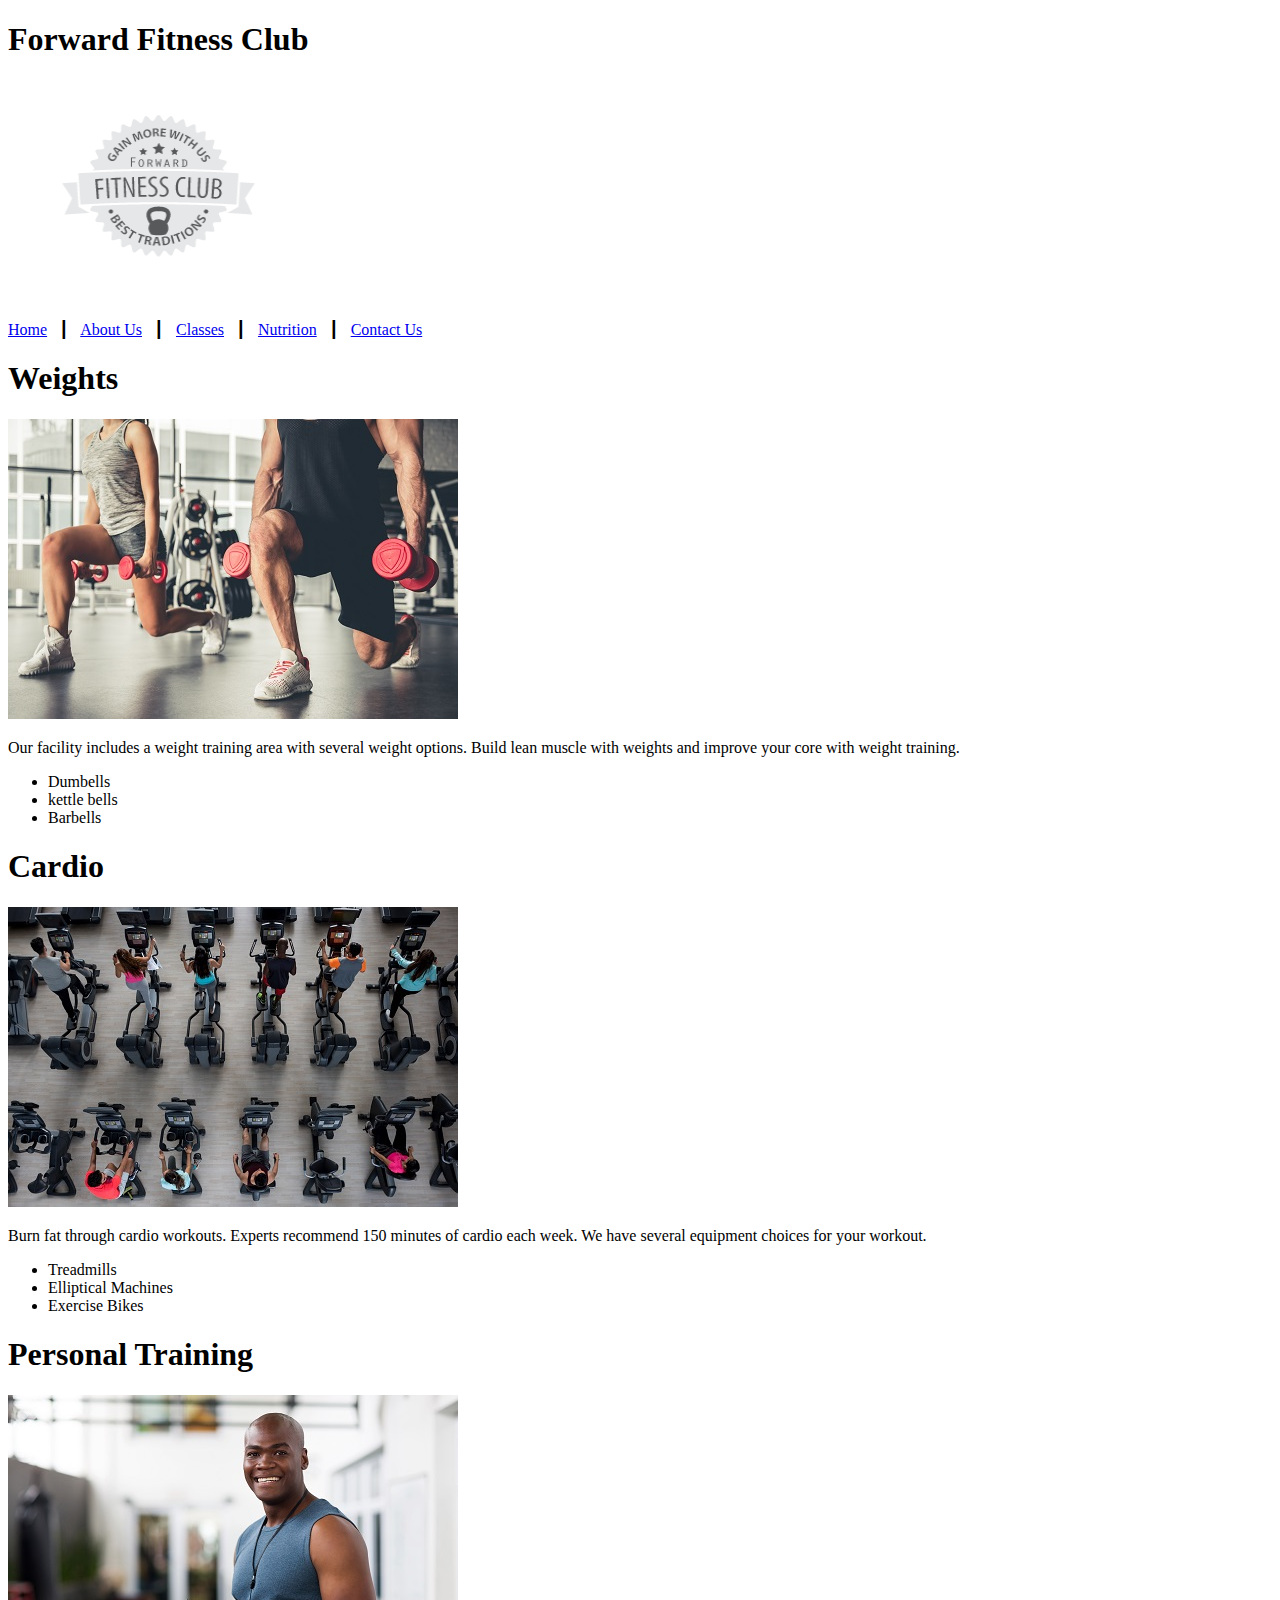
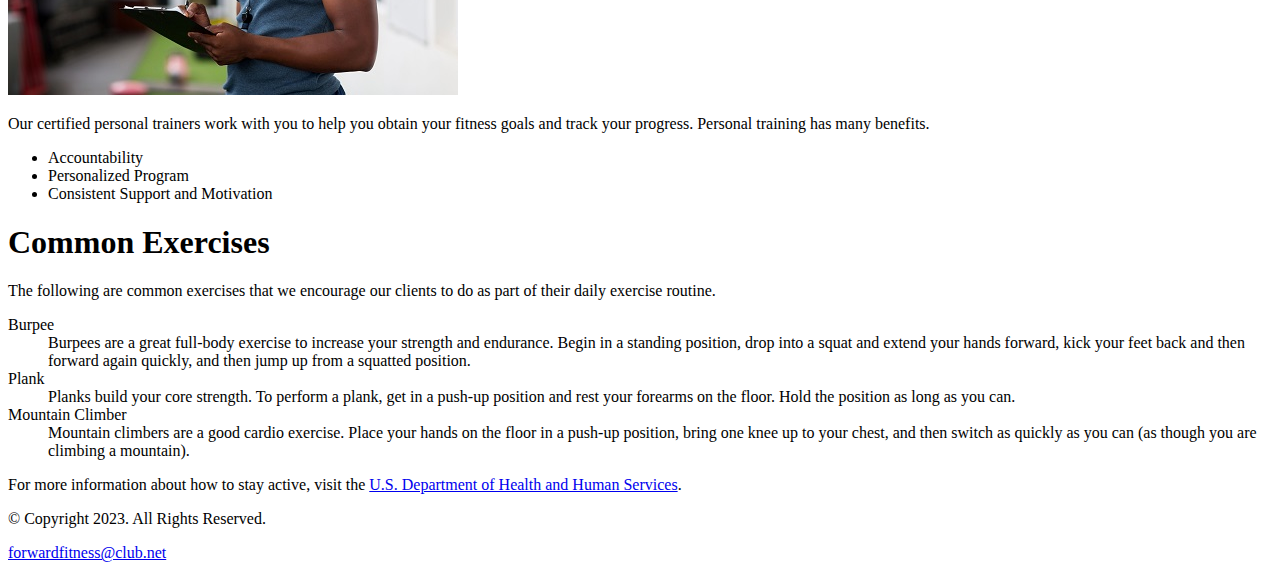
==== about.html @ c3946c26 "Add files via upload" ====
<!DOCTYPE html>

<!--created by matthew mchenry-->
<html lang="en">
<head>
    <meta charset="UTF-8">
    <meta http-equiv="X-UA-Compatible" content="IE=edge">
    <title>Forward Fitness Project</title>
</head>
<body>

<div id="container">

    <!-- Use the header area for the website name or logo -->
    <header>

        <h1>Forward Fitness Club</h1>

        <a href="index.html"><img src="images/forward-fitness-logo.png" alt="Forward Fitness Club logo" height="220" width="297"></a>
    
    </header>

    <!-- Use the nav area to add hyperlinks to other pages within the website -->
    <nav>
        <p><a href="index.html">Home</a> &nbsp; &#9475; &nbsp; 
            <a href="about.html">About Us</a> &nbsp; &#9475; &nbsp; 
            <a href="classes.html">Classes</a> &nbsp; &#9475; &nbsp;
             <a href="nutrition.html">Nutrition</a> &nbsp; &#9475; &nbsp; 
             <a href="ContactUs.html">Contact Us</a></p>

    </nav>

    <!-- Use the main area to add the main content of the webpage -->
    <main>
        
       
        <div id="weights">

        <h1>Weights</h1>
        
        <img src="images/people-with-weights.jpg" alt="Two people working out with a weight in each hand" height="300" width="450">

        <p>Our facility includes a weight training area with several weight options. Build lean muscle with weights and improve your core with weight training.</p>

            <ul>

                <li>Dumbells</li>
                <li>kettle bells</li>
                <li>Barbells</li>
            
            </ul>


        </div>

        <div id="cardio">
            	
            <h1>Cardio</h1>
            	<img class="equip" src="images/people-workingout-machines.jpg" alt="Cardio Equipment" height="300" width="450">
            	<p> Burn fat through cardio workouts. Experts recommend 150 minutes of cardio each week. We have several equipment choices for your workout.</p>
            	    <ul>
        	        <li>Treadmills</li>
            	    <li>Elliptical Machines</li>
            	    <li>Exercise Bikes</li>
            	    </ul>
            	
            	</div>
            	
            	<div id="training">
            	
            	<h1>Personal Training</h1>
            	    <img class="equip" src="images/personal-trainer.jpg" alt="Personal Training" height="300" width="450">
            	<p> Our certified personal trainers work with you to help you obtain your fitness goals and track your progress. Personal training has many benefits.</p>
            	    <ul>
            	    <li>Accountability</li>
            	    <li>Personalized Program</li>
            	    <li>Consistent Support and Motivation</li>
            	    </ul>
            	
            	</div>


                	<div id="exercises">
                    	
                    	<h1>Common Exercises</h1>
                    	<p>The following are common exercises that we encourage our clients to do as part of their daily exercise routine.</p>
                    	<dl>
                    	<dt>Burpee</dt>
                    	<dd>Burpees are a great full-body exercise to increase your strength and endurance. Begin in a standing position, drop into a squat and extend your hands forward, kick your feet back and then forward again quickly, and then jump up from a squatted position. </dd>
                    	
                        <dt>Plank</dt>
                    	<dd>Planks build your core strength. To perform a plank, get in a push-up position and rest your forearms on the floor. Hold the position as long as you can. </dd>
                    	
                    	<dt>Mountain Climber</dt>
                    	<dd>Mountain climbers are a good cardio exercise. Place your hands on the floor in a push-up position, bring one knee up to your chest, and then switch as quickly as you can (as though you are climbing a mountain).</dd>
                    	</dl>
                    	
                    	<p>For more information about how to stay active, visit the <a href="https://www.hhs.gov/fitness/be-active" target="_blank">U.S. Department of Health and Human Services</a>.</p>
                    	
                    	</div>
    </main>

    <!-- Use the footer area to add webpage footer content -->
    <footer>
        <p> &copy; Copyright 2023. All Rights Reserved.</p>
        <p><a href="mailto:ForwardFitness@club.net">forwardfitness@club.net</a></p>  
    </footer>

</div>

</body>
</html>
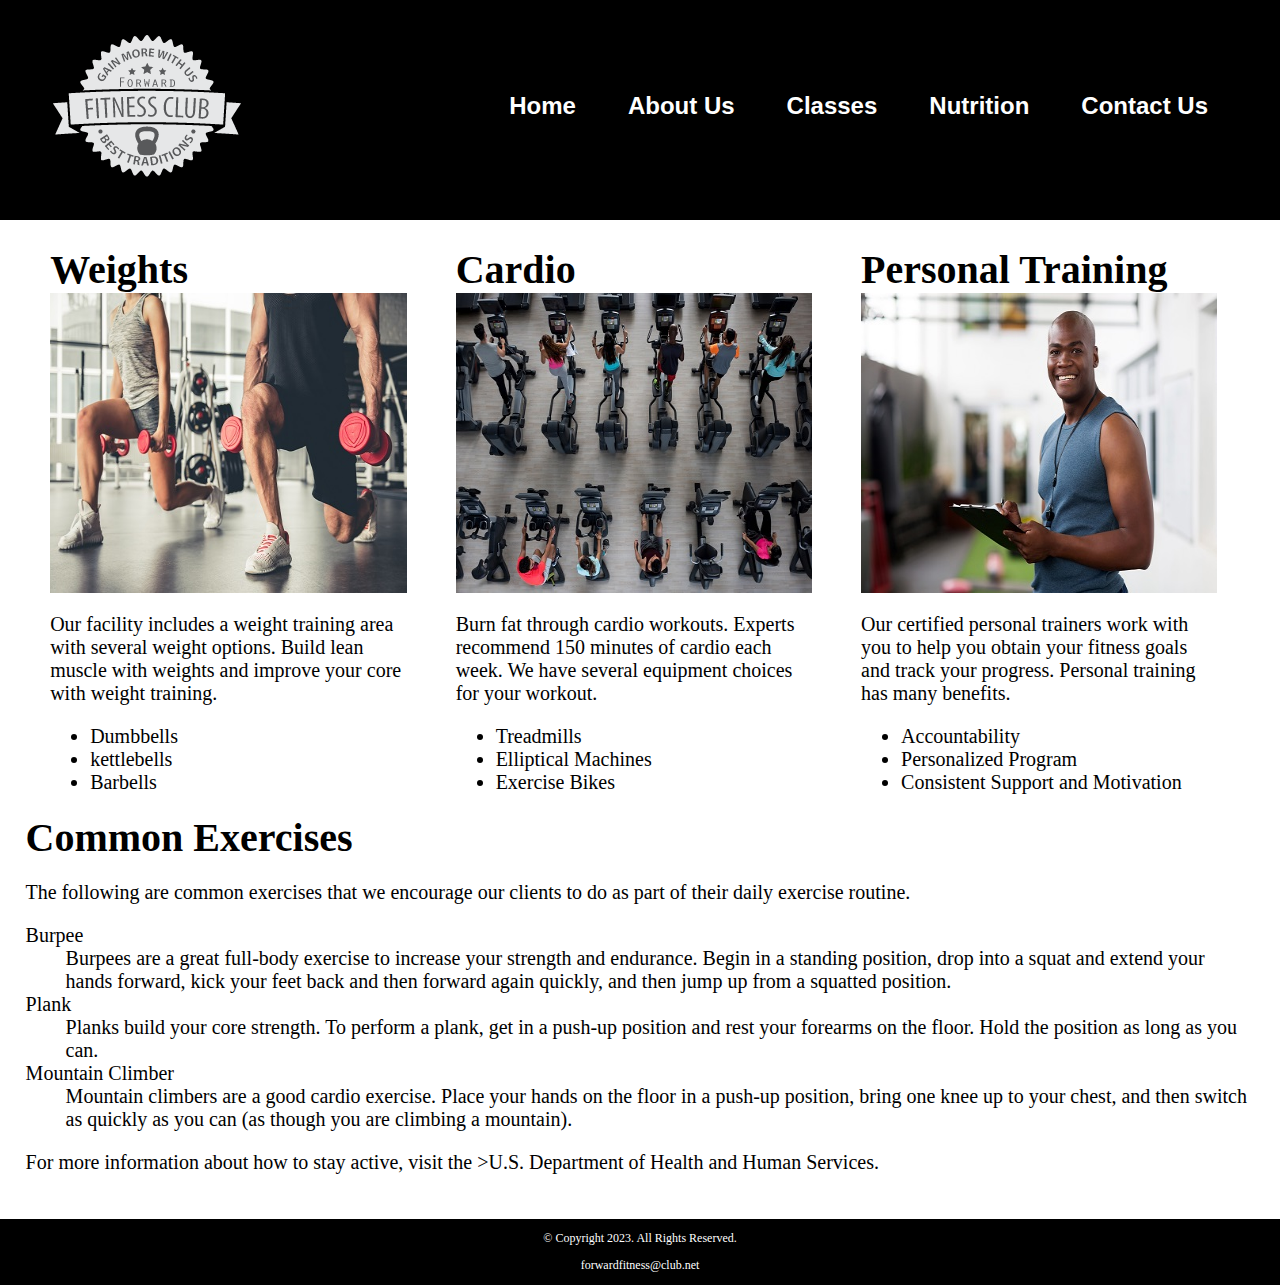
==== commit 4936759e: "Add files via upload" ====
--- a/about.html
+++ b/about.html
@@ -2,111 +2,152 @@
 
 <!--created by matthew mchenry-->
 <html lang="en">
-<head>
-    <meta charset="UTF-8">
-    <meta http-equiv="X-UA-Compatible" content="IE=edge">
+  <head>
+    <meta charset="UTF-8" />
+    <meta http-equiv="X-UA-Compatible" content="IE=edge" />
     <title>Forward Fitness Project</title>
-</head>
-<body>
+    <link rel="stylesheet" href="css/styles.css" />
+  </head>
+  <body>
+    <div id="container">
+      <!-- Use the header area for the website name or logo -->
+      <header>
+        <a href="index.html"
+          ><img
+            src="images/forward-fitness-logo.png"
+            alt="Forward Fitness Club logo"
+        /></a>
+      </header>
 
-<div id="container">
+      <!-- Use the nav area to add hyperlinks to other pages within the website -->
+      <nav>
+        <ul>
+          <li><a href="index.html">Home</a></li>
 
-    <!-- Use the header area for the website name or logo -->
-    <header>
+          <li><a href="about.html">About Us</a></li>
 
-        <h1>Forward Fitness Club</h1>
+          <li><a href="classes.html">Classes</a></li>
 
-        <a href="index.html"><img src="images/forward-fitness-logo.png" alt="Forward Fitness Club logo" height="220" width="297"></a>
-    
-    </header>
+          <li><a href="nutrition.html">Nutrition</a></li>
 
-    <!-- Use the nav area to add hyperlinks to other pages within the website -->
-    <nav>
-        <p><a href="index.html">Home</a> &nbsp; &#9475; &nbsp; 
-            <a href="about.html">About Us</a> &nbsp; &#9475; &nbsp; 
-            <a href="classes.html">Classes</a> &nbsp; &#9475; &nbsp;
-             <a href="nutrition.html">Nutrition</a> &nbsp; &#9475; &nbsp; 
-             <a href="ContactUs.html">Contact Us</a></p>
+          <li><a href="contact.html">Contact Us</a></li>
+        </ul>
+      </nav>
 
-    </nav>
+      <!-- Use the main area to add the main content of the webpage -->
+      <main>
+        <div id="weights">
+          <h1>Weights</h1>
 
-    <!-- Use the main area to add the main content of the webpage -->
-    <main>
-        
-       
-        <div id="weights">
+          <img
+            src="images/people-with-weights.jpg"
+            alt="Two people working out with a weight in each hand"
+            height="300"
+            width="450"
+          />
 
-        <h1>Weights</h1>
-        
-        <img src="images/people-with-weights.jpg" alt="Two people working out with a weight in each hand" height="300" width="450">
+          <p>
+            Our facility includes a weight training area with several weight
+            options. Build lean muscle with weights and improve your core with
+            weight training.
+          </p>
 
-        <p>Our facility includes a weight training area with several weight options. Build lean muscle with weights and improve your core with weight training.</p>
-
-            <ul>
-
-                <li>Dumbells</li>
-                <li>kettle bells</li>
-                <li>Barbells</li>
-            
-            </ul>
-
-
+          <ul>
+            <li>Dumbbells</li>
+            <li>kettlebells</li>
+            <li>Barbells</li>
+          </ul>
         </div>
 
         <div id="cardio">
-            	
-            <h1>Cardio</h1>
-            	<img class="equip" src="images/people-workingout-machines.jpg" alt="Cardio Equipment" height="300" width="450">
-            	<p> Burn fat through cardio workouts. Experts recommend 150 minutes of cardio each week. We have several equipment choices for your workout.</p>
-            	    <ul>
-        	        <li>Treadmills</li>
-            	    <li>Elliptical Machines</li>
-            	    <li>Exercise Bikes</li>
-            	    </ul>
-            	
-            	</div>
-            	
-            	<div id="training">
-            	
-            	<h1>Personal Training</h1>
-            	    <img class="equip" src="images/personal-trainer.jpg" alt="Personal Training" height="300" width="450">
-            	<p> Our certified personal trainers work with you to help you obtain your fitness goals and track your progress. Personal training has many benefits.</p>
-            	    <ul>
-            	    <li>Accountability</li>
-            	    <li>Personalized Program</li>
-            	    <li>Consistent Support and Motivation</li>
-            	    </ul>
-            	
-            	</div>
+          <h1>Cardio</h1>
+          <img
+            class="equip"
+            src="images/people-workingout-machines.jpg"
+            alt="Cardio Equipment"
+            height="300"
+            width="450"
+          />
+          <p>
+            Burn fat through cardio workouts. Experts recommend 150 minutes of
+            cardio each week. We have several equipment choices for your
+            workout.
+          </p>
+          <ul>
+            <li>Treadmills</li>
+            <li>Elliptical Machines</li>
+            <li>Exercise Bikes</li>
+          </ul>
+        </div>
 
+        <div id="training">
+          <h1>Personal Training</h1>
+          <img
+            class="equip"
+            src="images/personal-trainer.jpg"
+            alt="Personal Training"
+            height="300"
+            width="450"
+          />
+          <p>
+            Our certified personal trainers work with you to help you obtain
+            your fitness goals and track your progress. Personal training has
+            many benefits.
+          </p>
+          <ul>
+            <li>Accountability</li>
+            <li>Personalized Program</li>
+            <li>Consistent Support and Motivation</li>
+          </ul>
+        </div>
 
-                	<div id="exercises">
-                    	
-                    	<h1>Common Exercises</h1>
-                    	<p>The following are common exercises that we encourage our clients to do as part of their daily exercise routine.</p>
-                    	<dl>
-                    	<dt>Burpee</dt>
-                    	<dd>Burpees are a great full-body exercise to increase your strength and endurance. Begin in a standing position, drop into a squat and extend your hands forward, kick your feet back and then forward again quickly, and then jump up from a squatted position. </dd>
-                    	
-                        <dt>Plank</dt>
-                    	<dd>Planks build your core strength. To perform a plank, get in a push-up position and rest your forearms on the floor. Hold the position as long as you can. </dd>
-                    	
-                    	<dt>Mountain Climber</dt>
-                    	<dd>Mountain climbers are a good cardio exercise. Place your hands on the floor in a push-up position, bring one knee up to your chest, and then switch as quickly as you can (as though you are climbing a mountain).</dd>
-                    	</dl>
-                    	
-                    	<p>For more information about how to stay active, visit the <a href="https://www.hhs.gov/fitness/be-active" target="_blank">U.S. Department of Health and Human Services</a>.</p>
-                    	
-                    	</div>
-    </main>
+        <div id="exercises">
+          <h1>Common Exercises</h1>
+          <p>
+            The following are common exercises that we encourage our clients to
+            do as part of their daily exercise routine.
+          </p>
+          <dl>
+            <dt>Burpee</dt>
+            <dd>
+              Burpees are a great full-body exercise to increase your strength
+              and endurance. Begin in a standing position, drop into a squat and
+              extend your hands forward, kick your feet back and then forward
+              again quickly, and then jump up from a squatted position.
+            </dd>
 
-    <!-- Use the footer area to add webpage footer content -->
-    <footer>
-        <p> &copy; Copyright 2023. All Rights Reserved.</p>
-        <p><a href="mailto:ForwardFitness@club.net">forwardfitness@club.net</a></p>  
-    </footer>
+            <dt>Plank</dt>
+            <dd>
+              Planks build your core strength. To perform a plank, get in a
+              push-up position and rest your forearms on the floor. Hold the
+              position as long as you can.
+            </dd>
 
-</div>
+            <dt>Mountain Climber</dt>
+            <dd>
+              Mountain climbers are a good cardio exercise. Place your hands on
+              the floor in a push-up position, bring one knee up to your chest,
+              and then switch as quickly as you can (as though you are climbing
+              a mountain).
+            </dd>
+          </dl>
 
-</body>
-</html>+          <p>
+            For more information about how to stay active, visit the
+            <a href="https://www.hhs.gov/fitness/be-active" target="_blank" class="external-link"></a>
+              >U.S. Department of Health and Human Services</a
+            >.
+          </p>
+        </div>
+      </main>
+
+      <!-- Use the footer area to add webpage footer content -->
+      <footer>
+        <p>&copy; Copyright 2023. All Rights Reserved.</p>
+        <p>
+          <a href="mailto:ForwardFitness@club.net">forwardfitness@club.net</a>
+        </p>
+      </footer>
+    </div>
+  </body>
+</html>
--- a/css/styles.css
+++ b/css/styles.css
@@ -0,0 +1,134 @@
+/*
+Author: matthew mchenry
+Date: 6/12/2023
+File Name: styles.css
+*/
+
+/* css reset */
+
+body,
+header,
+nav,
+main,
+footer,
+h1,
+div,
+img {
+  margin: 0;
+  padding: 0;
+  border: 0;
+}
+/* style rule for body and images*/
+
+body {
+  background-color: #000;
+}
+
+img {
+  max-width: 100%;
+  display: block;
+}
+/* style rule for header*/
+
+header {
+  width: 25%;
+  float: left;
+}
+/* Style rules for navigatio area*/
+
+nav {
+  width: 70%;
+  float: right;
+  margin: 5em 3em 0 0;
+}
+
+nav ul {
+  list-style-type: none;
+  margin: 0;
+  text-align: right;
+}
+
+nav li {
+  display: inline-block;
+  font-size: 1.5em;
+  font-family: verdana, Arial, Helvetica, sans-serif;
+  font-weight: bold;
+}
+
+nav li a {
+  display: block;
+  color: #fff;
+  text-align: center;
+  padding: 0.5em 1em;
+  text-decoration: none;
+}
+/* Style rules for main content*/
+
+main {
+  clear: left;
+  background-color: #fff;
+  padding: 2%;
+  font-size: 1.25em;
+}
+
+.action {
+  font-size: 1.35em;
+  color: #666600;
+  font-weight: bold;
+}
+/* Style rules for footer content*/
+
+footer p {
+  font-size: 0.75em;
+  text-align: center;
+  color: #fff;
+  padding: 0 1em;
+}
+
+footer p a {
+  color: #fff;
+  text-decoration: none;
+}
+
+#weights,
+#cardio,
+#training {
+  width: 29%;
+  float: left;
+  margin: 0 2%;
+}
+
+#excercises {
+  clear: left;
+  border-top: 1px solid #000;
+  border-bottom: 1px solid #000;
+  background-color: #f2f2f2;
+  padding: 1% 2%;
+}
+
+#excercises dt {
+  font-weight: bold;
+}
+
+#excercises dd {
+  padding: 0.5% 1% 2% 0;
+}
+
+.external-link {
+  color: #666600;
+  font-weight: bold;
+  text-decoration: none;
+}
+
+#contact {
+  text-align: center;
+}
+
+#contact a {
+  color: #666600;
+  text-decoration: none;
+}
+
+.map {
+  border: 8px solid #000;
+}
